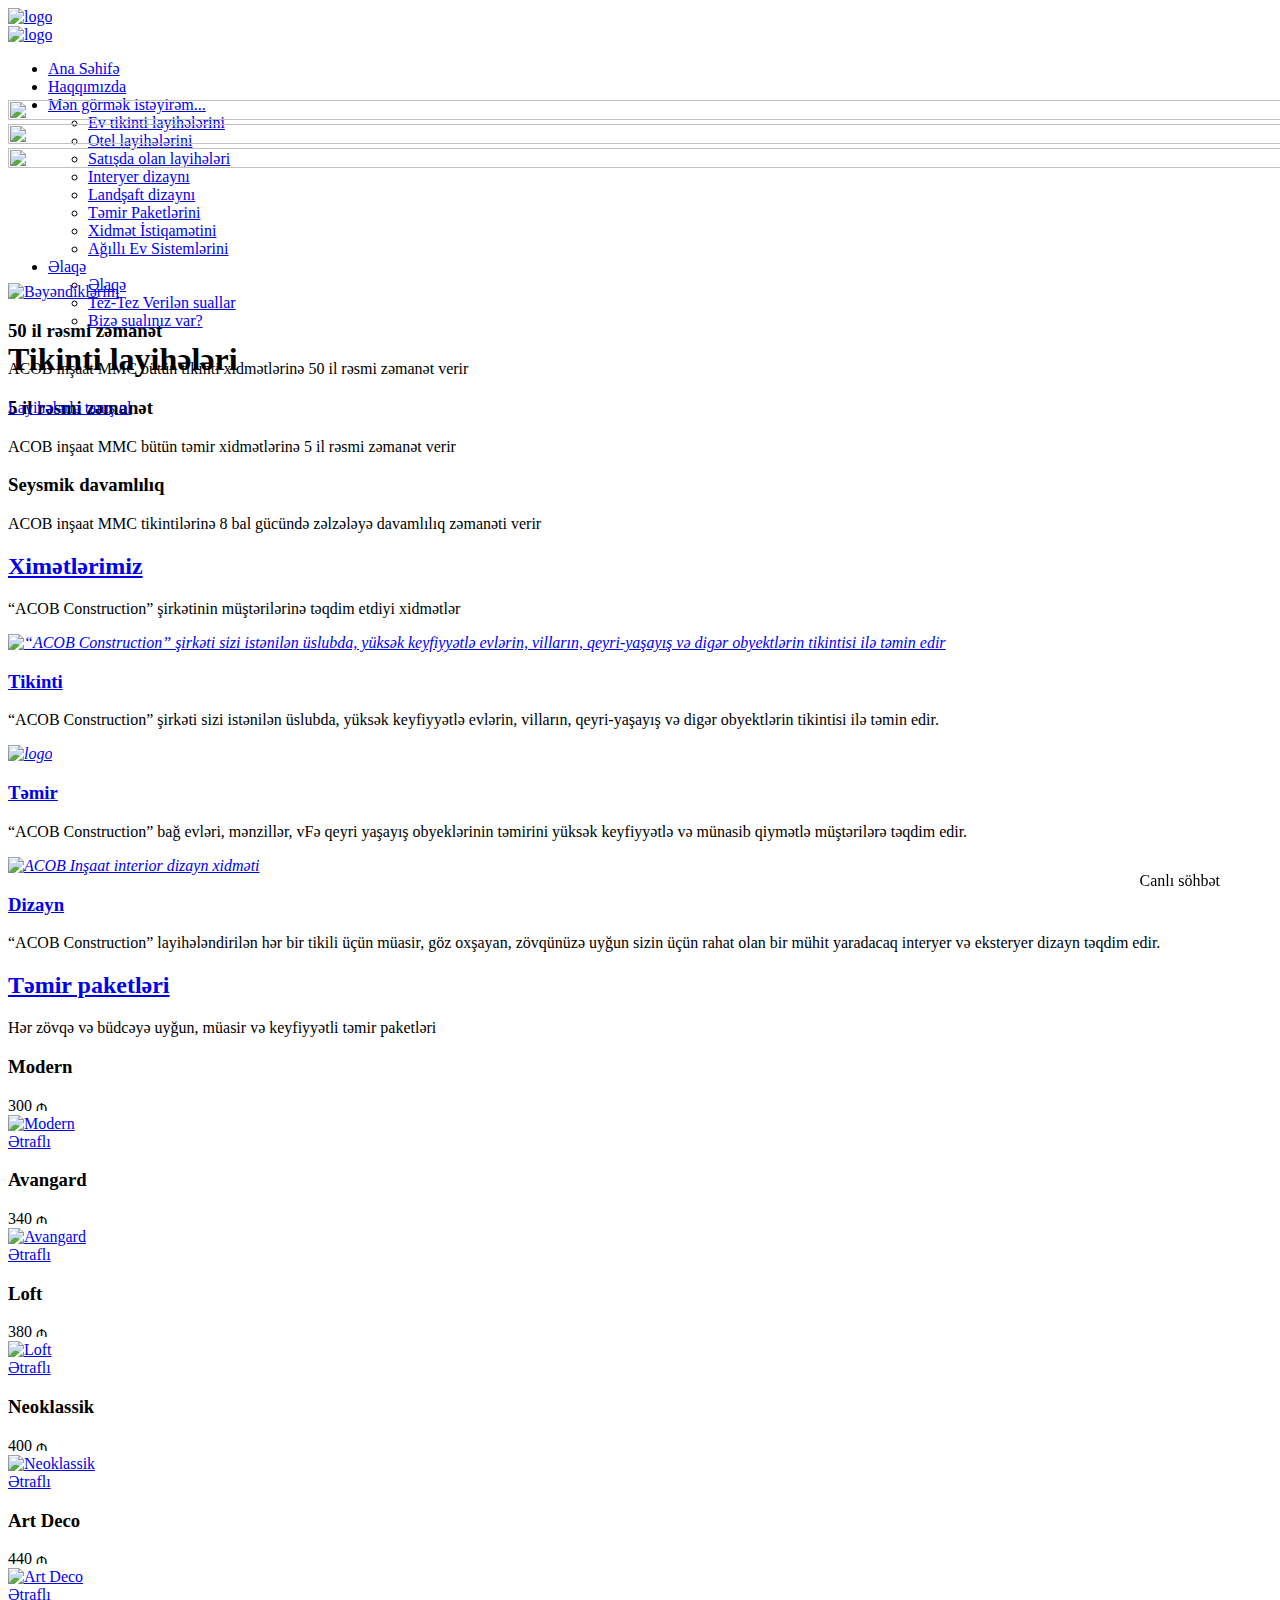
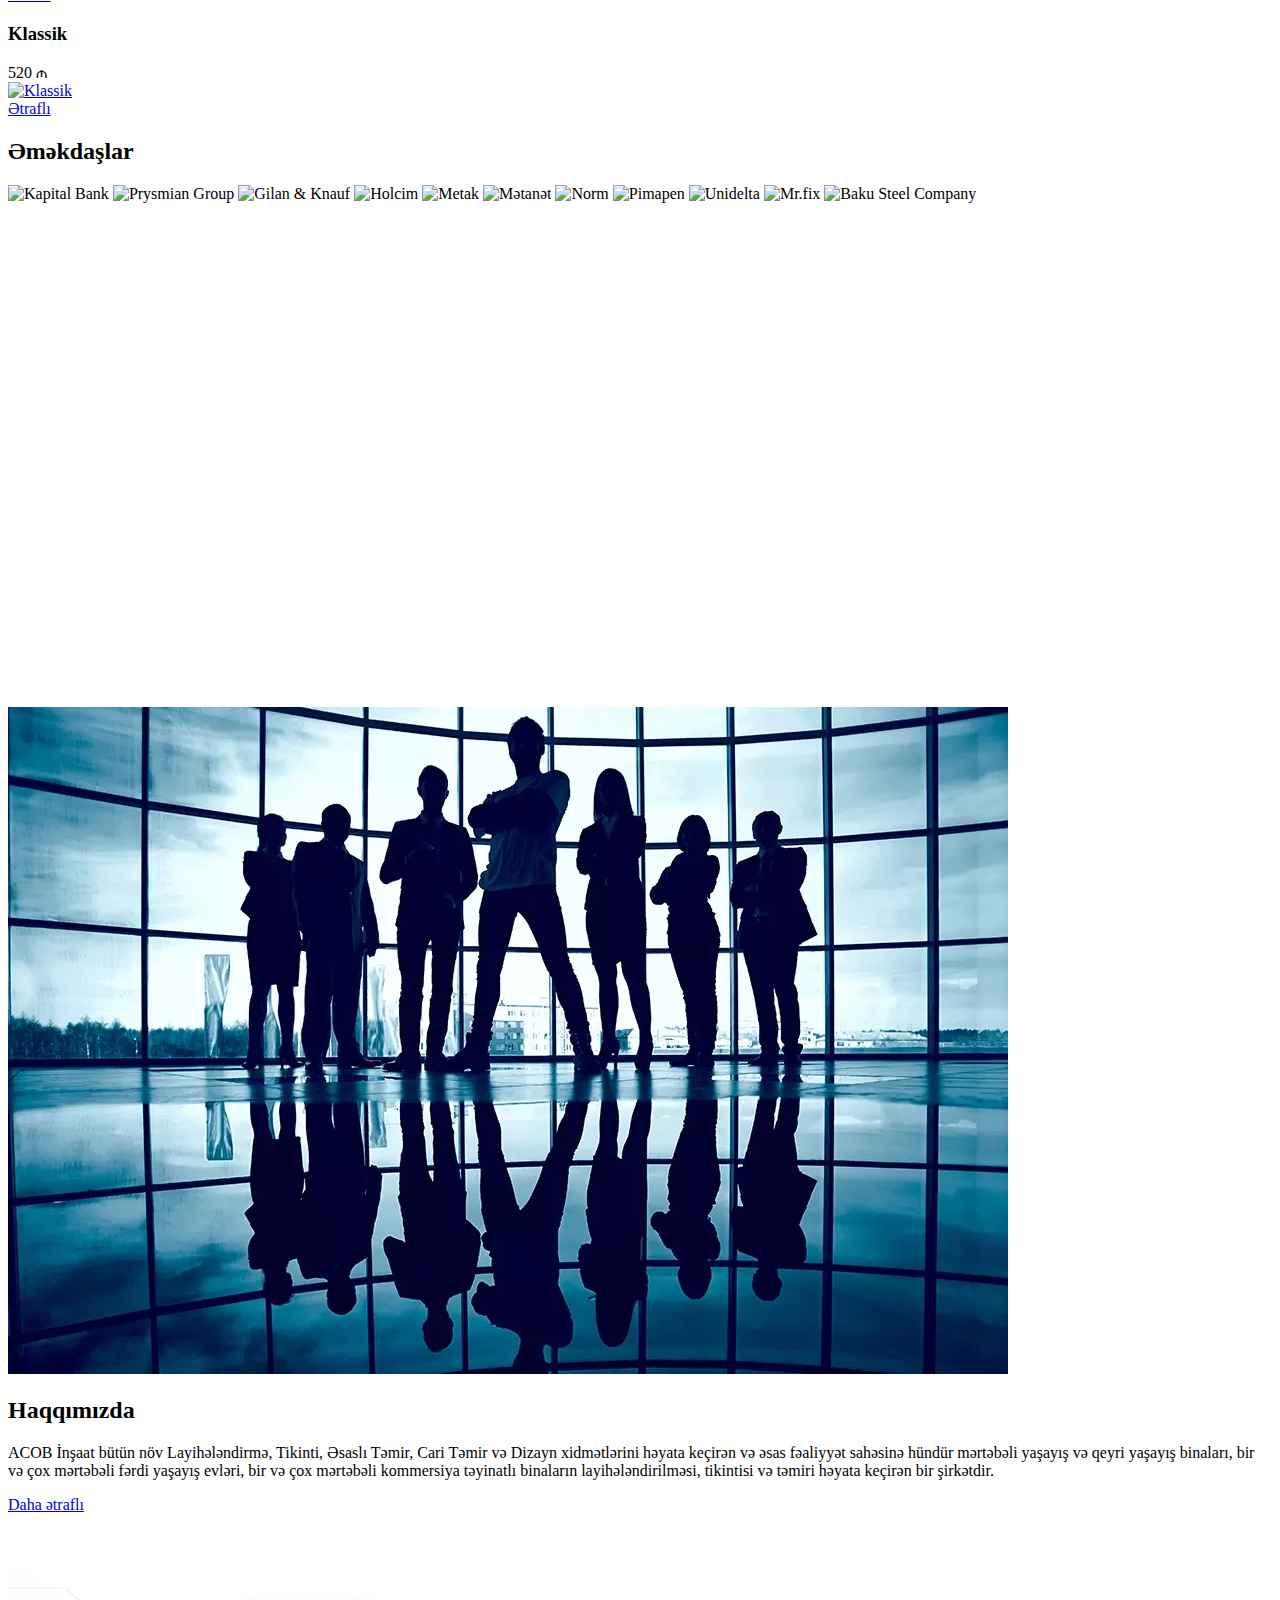
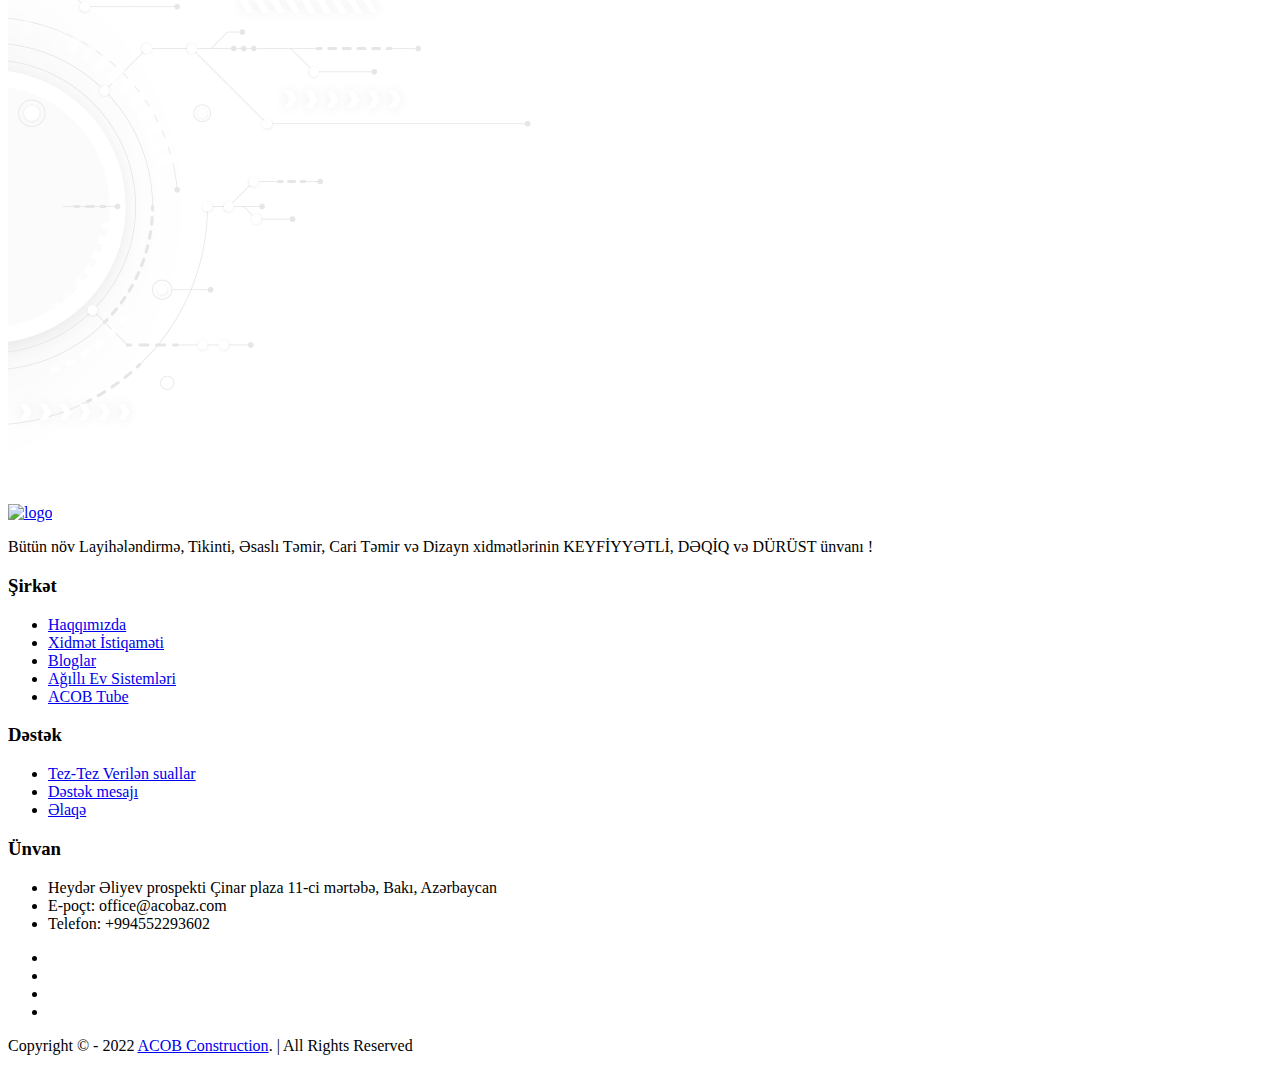
==== index.html @ acb499c0 "asdsad" ====
<!doctype html>
<html lang="az">

<head>
    <title> ACOB İnşaat - Tikinti | Təmir | Dizayn | Layihə
    </title>
    <meta charset="utf-8">
    <meta name="viewport" content="width=device-width, initial-scale=1, shrink-to-fit=no">
    <meta name="csrf-token" content="p6nOinC96ChQjE5FqCLHD5zyK5Ow7PmlXgkEw6TY" />
    <meta name="author" content="ACOB Construction">
    <meta name="robots" content="index">
    <meta name="robots" content="follow">
    <meta http-equiv="content-language" content="az">
    <meta name="Copyright" content="Copyright © date('Y') ACOB Construction | All rights reserved.">
    <meta name="publisher" content="Version 2.1">
    <meta name="revisit-after" content="1 days">
    <meta name="twitter:card" content="summary_large_image" />
    <meta name="twitter:site" content="https://acobaz.com" />
    <meta name="twitter:creator" content="ACOB İnşaat" />
    <meta name="description" content="Bütün növ Layihələndirmə, Tikinti, Əsaslı Təmir, Cari Təmir və Dizayn xidmətlərinin KEYFİYYƏTLİ, DƏQİQ və DÜRÜST ünvanı !" />
    <meta name="Abstract" content="Bütün növ Layihələndirmə, Tikinti, Əsaslı Təmir, Cari Təmir və Dizayn xidmətlərinin KEYFİYYƏTLİ, DƏQİQ və DÜRÜST ünvanı !">
    <meta property="og:url" content="https://acobaz.com" />
    <meta property="og:title" content="ACOB İnşaat - Tikinti | Təmir | Dizayn | Layihə" />
    <meta property="og:image" content="https://master.acobaz.com/assets/img/site/index/indexCover.jpg" />
    <link rel="icon" type="image/png" href="https://master.acobaz.com/assets/img/site/favicon/favicon.webp">
    <link rel="stylesheet" href="https://acobaz.com/assets/css/bootstrap.min.css">
    <link rel="stylesheet" href="https://acobaz.com/assets/css/animate.min.css">
    <link rel="stylesheet" href="https://acobaz.com/assets/css/meanmenu.css">
    <link rel="stylesheet" href="https://acobaz.com/assets/css/boxicons.min.css">
    <link rel="stylesheet" href="https://acobaz.com/assets/css/magnific-popup.min.css">
    <link rel="stylesheet" href="https://acobaz.com/assets/css/owl.carousel.min.css">
    <link rel="stylesheet" href="https://acobaz.com/assets/css/flaticon.css">
    <link rel="stylesheet" href="https://acobaz.com/assets/css/odometer.min.css">
    <link rel="stylesheet" href="https://acobaz.com/assets/css/slick.min.css">
    <link rel="stylesheet" href="https://acobaz.com/assets/css/style.css">
    <link rel="stylesheet" href="https://acobaz.com/assets/css/responsive.css">
    <link rel="stylesheet" href="https://acobaz.com/assets/css/custom.css">
    <link rel="stylesheet" href="https://acobaz.com/assets/css/custom/fontawesome/css/all.css">
    <!-- <link rel="stylesheet" type="text/css" href="slick/slick.css"/>
    <link rel="stylesheet" type="text/css" href="slick/slick-theme.css"/> -->
    <script src="https://acobaz.com/assets/js/jquery.min.js"></script>
    <!-- Yandex.Metrika counter -->
    <script type="text/javascript">
        (function(m, e, t, r, i, k, a) {
            m[i] = m[i] || function() {
                (m[i].a = m[i].a || []).push(arguments)
            };
            m[i].l = 1 * new Date();
            k = e.createElement(t), a = e.getElementsByTagName(t)[0], k.async = 1, k.src = r, a.parentNode.insertBefore(
                k, a)
        })
        (window, document, "script", "https://mc.yandex.ru/metrika/tag.js", "ym");

        ym(82813732, "init", {
            clickmap: true,
            trackLinks: true,
            accurateTrackBounce: true,
            webvisor: true
        });
    </script>
    <noscript>
        <div><img src="https://mc.yandex.ru/watch/82813732" style="position:absolute; left:-9999px;" alt="" /></div>
    </noscript>
    <!-- /Yandex.Metrika counter -->
    <!-- Livewire Scripts -->

    <script src="/livewire/livewire.js?id=c69d0f2801c01fcf8166" data-turbo-eval="false" data-turbolinks-eval="false"></script>
    <script data-turbo-eval="false" data-turbolinks-eval="false">
        if (window.livewire) {
            console.warn('Livewire: It looks like Livewire\'s @livewireScripts JavaScript assets have already been loaded. Make sure you aren\'t loading them twice.')
        }

        window.livewire = new Livewire();
        window.livewire.devTools(true);
        window.Livewire = window.livewire;
        window.livewire_app_url = '';
        window.livewire_token = 'p6nOinC96ChQjE5FqCLHD5zyK5Ow7PmlXgkEw6TY';

        /* Make sure Livewire loads first. */
        if (window.Alpine) {
            /* Defer showing the warning so it doesn't get buried under downstream errors. */
            document.addEventListener("DOMContentLoaded", function() {
                setTimeout(function() {
                    console.warn("Livewire: It looks like AlpineJS has already been loaded. Make sure Livewire\'s scripts are loaded before Alpine.\\n\\n Reference docs for more info: http://laravel-livewire.com/docs/alpine-js")
                })
            });
        }

        /* Make Alpine wait until Livewire is finished rendering to do its thing. */
        window.deferLoadingAlpine = function(callback) {
            window.addEventListener('livewire:load', function() {
                callback();
            });
        };

        let started = false;

        window.addEventListener('alpine:initializing', function() {
            if (!started) {
                window.livewire.start();

                started = true;
            }
        });

        document.addEventListener("DOMContentLoaded", function() {
            if (!started) {
                window.livewire.start();

                started = true;
            }
        });
    </script>
    <script src="https://acobaz.com/js/livewire-turbolinks.js" data-turbolinks-eval="false"></script>
    <script src="https://acobaz.com/js/app.js"></script>
</head>

<body>
    <header id="header" class="headroom">
        <div class="startp-responsive-nav">
            <div class="container-fluid">
                <div class="startp-responsive-menu">
                    <div class="logo">
                        <a class="navbar-brand" href="/">
                        <img width="150" src="https://master.acobaz.com/assets/img/site/logo/logo.webp" alt="logo">
                    </a>
                    </div>
                </div>
            </div>
        </div>
        <div class="startp-nav">
            <div class="container-fluid">
                <nav class="navbar navbar-expand-md navbar-light">
                    <a class="navbar-brand" href="/">
                    <img width="150" src="https://master.acobaz.com/assets/img/site/logo/logo.webp" alt="logo">
                </a>
                    <div class="collapse navbar-collapse mean-menu" id="navbarSupportedContent">
                        <ul id="nav-menu-left" class="navbar-nav nav m-auto">
                            <li class="nav-item"><a title="ACOB inşaat haqqında məlumatlar" href="/" class="nav-link"><i class="fa-solid fa-badge-check"></i> Ana Səhifə</a></li>

                            <li class="nav-item"><a title="ACOB inşaat haqqında məlumatlar" href="https://acobaz.com/haqqinda" class="nav-link"><i class="fa-solid fa-badge-check"></i> Haqqımızda</a></li>
                            <li class="nav-item"><a href="javascript:;" class="nav-link"><i class="fas fa-eye"></i>  Mən görmək istəyirəm...<i data-feather="chevron-down"></i></a>
                                <ul class="dropdown_menu dd">
                                    <li class="nav-item">
                                        <a title="Ev tikinti layihələri" href="https://acobaz.com/layiheler/ev-tikinti-layiheleri" class="nav-link">Ev tikinti layihələrini </a>
                                    </li>
                                    <li class="nav-item">
                                        <a title="Otel layihələri" href="https://acobaz.com/layiheler/otel-layiheleri" class="nav-link">Otel layihələrini </a>
                                    </li>
                                    <li class="nav-item">
                                        <a title="Satışda olan layihələr" href="https://acobaz.com/layiheler/satisda-olan-layiheler" class="nav-link">Satışda olan layihələri </a>
                                    </li>
                                    <li class="nav-item">
                                        <a title="Interyer dizayn" href="https://acobaz.com/layiheler/interyer-dizayn" class="nav-link">Interyer dizaynı </a>
                                    </li>
                                    <li class="nav-item">
                                        <a title="Landşaft dizayn" href="https://acobaz.com/layiheler/landsaft-dizayn" class="nav-link">Landşaft dizaynı </a>
                                    </li>

                                    <li class="nav-item"><a title="ACOB inşaat təmir paketləri" href="https://acobaz.com/temir-paketleri" class="nav-link">Təmir Paketlərini</a></li>
                                    <li class="nav-item"><a title="ACOB inşaat Xidmət İstiqaməti" href="https://acobaz.com/xidmetler" class="nav-link">Xidmət İstiqamətini</a></li>
                                    <li class="nav-item"><a title="ACOB inşaat ağıllı ev sistemləri" href="https://acobaz.com/smarts-home" class="nav-link">Ağıllı Ev Sistemlərini</a></li>
                                </ul>
                            </li>

                            <li class="nav-item"><a href="javascript:;" class="nav-link"><i class="fa-solid fa-phone-rotary"></i>  Əlaqə<i data-feather="chevron-down"></i></a>
                                <ul class="dropdown_menu dd">
                                    <li class="nav-item"><a title="ACOB inşaat əlaqə qurmaq" href="https://acobaz.com/elaqe" class="nav-link"><i class="fa-solid fa-phone-rotary"></i> Əlaqə</a></li>
                                    <li class="nav-item"><a title="Tez-Tez Verilən suallar" href="https://acobaz.com/faq" class="nav-link"><i class="fa-solid fa-circle-question"></i> Tez-Tez Verilən suallar</a></li>
                                    <li class="nav-item"><a title="Bizə sualınız var?" href="https://acobaz.com/destek-mesaji" class="nav-link"><i class="fa-solid fa-pen"></i> Bizə sualınız var?</a></li>
                                </ul>
                            </li>





                        </ul>
                    </div>
                    
                </nav>
            </div>
        </div>
        <div class="others-option-for-responsive">
            <div class="container">
                <div style="margin-top: -5%" class="dot-menu d-flex">
                    <div class="inner">
                        <a title="Bəyəndiklərim" class="ha-toggle" href="https://acobaz.com/beyendiklerim"><span
                            class=" lnr lnr-heart"></span><img style="height: 30px;" src="https://acobaz.com/assets/img/heart.gif" alt="Bəyəndiklərim"  ></a>
                    </div>
                    <!--<div style="margin:0 10px" class="inner">-->
                    <!--    <a title="Səbətim" class="ha-toggle" href="https://acobaz.com/sebetim"><i  style="font-size: 25px" class="fas fa-shopping-basket"></i></a>-->
                    <!--</div>-->
                    <!--<div class="inner">-->
                    <!--    <i data-feather="user"></i>-->
                    <!--</div>-->
                </div>
                <!--<div class="container">-->
                <!--    <div class="option-inner">-->
                <!--        <div class="d-flex others-option ">-->
                <!--            -->
                <!--                <a href="https://acobaz.com/giris" class=" btn btn-primary m-auto">Daxil ol</a>-->
                <!--            -->
                <!--        </div>-->
                <!--    </div>-->
                <!--</div>-->
            </div>
        </div>
    </header>

        <div class="bigdata-analytics-banner">
        <div class="slick-slider" style="top: 100px; position: absolute; width: 100%; max-height: 700px; object-fit: contain; overflow: hidden;">
            <div class="image-container" style="width: 100%; height: 100%; display: flex !important; justify-content: center !important;  align-items: center !important;">
                <img src="https://www.teahub.io/photos/full/289-2897503_4k-pictures-of-stars.jpg" alt="" width="100%" height="100%">
            </div>
            <div class="image-container">
                <img src="https://encrypted-tbn0.gstatic.com/images?q=tbn:ANd9GcSB-_k4hw_q3fp5GmxZGkx6X_gKjdw-HRUHOo3iEkZdOxDhgefk0MdPWKSnyp-BbSTn6EQ&usqp=CAU" alt="" width="100%" height="100%">
            </div>
            <div class="image-container">
                <img src="https://images.hdqwalls.com/wallpapers/san-francisco-minimalist-city-jx.jpg" alt="" width="100%" height="100%">
            </div>
        </div>




        <div class="container" >
            <div class="bigdata-analytics-content" style="position: absolute; z-index: 99999;">
                <h1 >Tikinti layihələri</h1>
                <!--<p>Ən çox sevilən layihələr</p>-->
                <a tiitle="Layihələrlə tanış ol" href="https://acobaz.com/layiheler/layiheler" class="btn btn-primary">Layihələrlə tanış ol</a>
            </div>
        </div>
        <div class="banner-boxes-area">
            <div class="container">
                <div class="row">
                    <div class="col-lg-4 col-md-6 col-sm-6">
                        <div class="single-banner-boxes">
                            <div class="icon">
                                <i data-feather="thumbs-up"></i>
                            </div>
                            <h3>50 il rəsmi zəmanət</h3>
                            <p>ACOB inşaat MMC bütün tikinti xidmətlərinə 50 il rəsmi zəmanət verir</p>
                        </div>
                    </div>
                    <div class="col-lg-4 col-md-6 col-sm-6">
                        <div class="single-banner-boxes">
                            <div class="icon">
                                <i data-feather="check"></i>
                            </div>
                            <h3>5 il rəsmi zəmanət</h3>
                            <p>ACOB inşaat MMC bütün təmir xidmətlərinə 5 il rəsmi zəmanət verir</p>
                        </div>
                    </div>
                    <div class="col-lg-4 col-md-6 col-sm-6 offset-lg-0 offset-md-3 offset-sm-3">
                        <div class="single-banner-boxes">
                            <div class="icon">
                                <i data-feather="shield"></i>
                            </div>
                            <h3>Seysmik davamlılıq</h3>
                            <p>ACOB inşaat MMC tikintilərinə 8 bal gücündə zəlzələyə davamlılıq zəmanəti verir</p>
                        </div>
                    </div>
                </div>
            </div>
        </div>
    </div>
    <div class="what-we-do-area ptb-80">
        <div class="container">
            <div class="section-title">
                <h2><a title="Ximətlərimiz" href="https://acobaz.com/xidmetler">Ximətlərimiz</a></h2>
                <div class="bar"></div>
                <p>“ACOB Construction” şirkətinin müştərilərinə təqdim etdiyi xidmətlər</p>
            </div>
            <div class="row">
                <div class="col-lg-4 col-md-6 col-sm-6">
                    <div class="single-what-we-do-box">
                        <div class="icon"><a title="Ximətlərimiz" href="https://acobaz.com/xidmet/tikinti"><i><img  src="https://acobaz.com/assets/img/service/home.svg" alt="“ACOB Construction” şirkəti sizi istənilən üslubda, yüksək keyfiyyətlə evlərin, vilların, qeyri-yaşayış və digər obyektlərin tikintisi ilə təmin edir"></i></a></div>
                        <h3><a title="Tikinti" href="https://acobaz.com/xidmet/tikinti">Tikinti</a></h3>
                        <p>“ACOB Construction” şirkəti sizi istənilən üslubda, yüksək keyfiyyətlə evlərin, vilların, qeyri-yaşayış və digər obyektlərin tikintisi ilə təmin edir.</p>
                    </div>
                </div>
                <div class="col-lg-4 col-md-6 col-sm-6">
                    <div class="single-what-we-do-box">
                        <div class="icon"><a title="ACOB Construction” bağ evləri, mənzillər, vFə qeyri yaşayış obyeklərinin  təmirini yüksək keyfiyyətlə və münasib qiymətlə müştərilərə təqdim edir." href="https://acobaz.com/xidmet/temir"><i><img  src="https://acobaz.com/assets/img/service/repeat.svg" alt="logo"></i></a></div>
                        <h3><a title="ACOB Construction” bağ evləri, mənzillər, vFə qeyri yaşayış obyeklərinin  təmirini yüksək keyfiyyətlə və münasib qiymətlə müştərilərə təqdim edir." href="https://acobaz.com/xidmet/temir">Təmir</a></h3>
                        <p>“ACOB Construction” bağ evləri, mənzillər, vFə qeyri yaşayış obyeklərinin təmirini yüksək keyfiyyətlə və münasib qiymətlə müştərilərə təqdim edir.</p>
                    </div>
                </div>
                <div class="col-lg-4 col-md-6 col-sm-6">
                    <div class="single-what-we-do-box">
                        <div class="icon"><a title="ACOB Inşaat dizayn xidməti" href="https://acobaz.com/xidmet/interyer-dizayn"><i><img  src="https://acobaz.com/assets/img/service/slack.svg" alt="ACOB Inşaat interior dizayn xidməti"></i></a></div>
                        <h3><a title="ACOB Inşaat dizayn xidməti" href="https://acobaz.com/xidmet/interyer-dizayn">Dizayn</a></h3>
                        <p>“ACOB Construction” layihələndirilən hər bir tikili üçün müasir, göz oxşayan, zövqünüzə uyğun sizin üçün rahat olan bir mühit yaradacaq interyer və eksteryer dizayn təqdim edir.</p>
                    </div>
                </div>
            </div>
        </div>
    </div>
    <div class="team-area ptb-80 bg-f9f6f6">
        <div class="container">
            <div class="section-title">
                <h2><a title="Ximətlərimiz" href="https://acobaz.com/temir-paketleri">Təmir paketləri</a></h2>
                <div class="bar"></div>
                <p>Hər zövqə və büdcəyə uyğun, müasir və keyfiyyətli təmir paketləri</p>
            </div>
        </div>
        <div class="container-fluid p-0">
            <div class="team-slides owl-carousel owl-theme">
                <div class="single-team">
                    <div class="pricing-table active-plan">
                        <div class="pricing-header">
                            <h3>Modern</h3>
                        </div>
                        <div class="price">
                            <span>300 ₼</span>
                        </div>
                        <div class="pricing-features">
                            <div class="post-image">
                                <a href="https://acobaz.com/temir-paketleri/modern">
                                    <img class="lazy" src="https://acobaz.com/assets/plugins/lazy/loader.gif" data-original="https://master.acobaz.com/media/packages/6/Modern-zAXTVa.jpg" alt="Modern">
                                </a>
                            </div>
                        </div>
                        <div class="pricing-footer mt-3">
                            <a title="Təmir paketləri haqqında ətraflı məlumat" href="https://acobaz.com/temir-paketleri/modern" class="btn btn-primary">Ətraflı</a>
                        </div>
                    </div>
                </div>
                <div class="single-team">
                    <div class="pricing-table active-plan">
                        <div class="pricing-header">
                            <h3>Avangard</h3>
                        </div>
                        <div class="price">
                            <span>340 ₼</span>
                        </div>
                        <div class="pricing-features">
                            <div class="post-image">
                                <a href="https://acobaz.com/temir-paketleri/avangard">
                                    <img class="lazy" src="https://acobaz.com/assets/plugins/lazy/loader.gif" data-original="https://master.acobaz.com/media/packages/7/Avangard-yo9cHp.jpg" alt="Avangard">
                                </a>
                            </div>
                        </div>
                        <div class="pricing-footer mt-3">
                            <a title="Təmir paketləri haqqında ətraflı məlumat" href="https://acobaz.com/temir-paketleri/avangard" class="btn btn-primary">Ətraflı</a>
                        </div>
                    </div>
                </div>
                <div class="single-team">
                    <div class="pricing-table active-plan">
                        <div class="pricing-header">
                            <h3>Loft</h3>
                        </div>
                        <div class="price">
                            <span>380 ₼</span>
                        </div>
                        <div class="pricing-features">
                            <div class="post-image">
                                <a href="https://acobaz.com/temir-paketleri/loft">
                                    <img class="lazy" src="https://acobaz.com/assets/plugins/lazy/loader.gif" data-original="https://master.acobaz.com/media/packages/8/Loft-Zy2Jz7.jpg" alt="Loft">
                                </a>
                            </div>
                        </div>
                        <div class="pricing-footer mt-3">
                            <a title="Təmir paketləri haqqında ətraflı məlumat" href="https://acobaz.com/temir-paketleri/loft" class="btn btn-primary">Ətraflı</a>
                        </div>
                    </div>
                </div>
                <div class="single-team">
                    <div class="pricing-table active-plan">
                        <div class="pricing-header">
                            <h3>Neoklassik</h3>
                        </div>
                        <div class="price">
                            <span>400 ₼</span>
                        </div>
                        <div class="pricing-features">
                            <div class="post-image">
                                <a href="https://acobaz.com/temir-paketleri/neoklassik">
                                    <img class="lazy" src="https://acobaz.com/assets/plugins/lazy/loader.gif" data-original="https://master.acobaz.com/media/packages/9/Neoklassika-oasiqp.jpg" alt="Neoklassik">
                                </a>
                            </div>
                        </div>
                        <div class="pricing-footer mt-3">
                            <a title="Təmir paketləri haqqında ətraflı məlumat" href="https://acobaz.com/temir-paketleri/neoklassik" class="btn btn-primary">Ətraflı</a>
                        </div>
                    </div>
                </div>
                <div class="single-team">
                    <div class="pricing-table active-plan">
                        <div class="pricing-header">
                            <h3>Art Deco</h3>
                        </div>
                        <div class="price">
                            <span>440 ₼</span>
                        </div>
                        <div class="pricing-features">
                            <div class="post-image">
                                <a href="https://acobaz.com/temir-paketleri/art-deco">
                                    <img class="lazy" src="https://acobaz.com/assets/plugins/lazy/loader.gif" data-original="https://master.acobaz.com/media/packages/10/Art Deco-ntHYoW.jpg" alt="Art Deco">
                                </a>
                            </div>
                        </div>
                        <div class="pricing-footer mt-3">
                            <a title="Təmir paketləri haqqında ətraflı məlumat" href="https://acobaz.com/temir-paketleri/art-deco" class="btn btn-primary">Ətraflı</a>
                        </div>
                    </div>
                </div>
                <div class="single-team">
                    <div class="pricing-table active-plan">
                        <div class="pricing-header">
                            <h3>Klassik</h3>
                        </div>
                        <div class="price">
                            <span>520 ₼</span>
                        </div>
                        <div class="pricing-features">
                            <div class="post-image">
                                <a href="https://acobaz.com/temir-paketleri/klassik">
                                    <img class="lazy" src="https://acobaz.com/assets/plugins/lazy/loader.gif" data-original="https://master.acobaz.com/media/packages/11/Classic-wvSLZt.jpg" alt="Klassik">
                                </a>
                            </div>
                        </div>
                        <div class="pricing-footer mt-3">
                            <a title="Təmir paketləri haqqında ətraflı məlumat" href="https://acobaz.com/temir-paketleri/klassik" class="btn btn-primary">Ətraflı</a>
                        </div>
                    </div>
                </div>
            </div>
        </div>
    </div>
    <div class="blog-area ptb-80">
        <div class="container">
            <div class="section-title">
                <h2>Əməkdaşlar</h2>
                <div class="bar"></div>
            </div>
            <div class="row">
                <div class="ml-partner-area pt-0 ptb-80">
                    <div class="container-fluid">
                        <div class="partner-slides owl-carousel owl-theme">
                            <img src="https://master.acobaz.com/assets/img/brands/Kapital Bank.webp" alt="Kapital Bank">
                            <img src="https://master.acobaz.com/assets/img/brands/Prysmian Group.webp" alt="Prysmian Group">
                            <img src="https://master.acobaz.com/assets/img/brands/gilan.webp" alt="Gilan &amp; Knauf">
                            <img src="https://master.acobaz.com/assets/img/brands/holcim.webp" alt="Holcim">
                            <img src="https://master.acobaz.com/assets/img/brands/metak.webp" alt="Metak">
                            <img src="https://master.acobaz.com/assets/img/brands/metanet.webp" alt="Mətanət">
                            <img src="https://master.acobaz.com/assets/img/brands/norm.webp" alt="Norm">
                            <img src="https://master.acobaz.com/assets/img/brands/pimapen.webp" alt="Pimapen">
                            <img src="https://master.acobaz.com/assets/img/brands/unidelta.webp" alt="Unidelta">
                            <img src="https://master.acobaz.com/assets/img/brands/mr.fix.webp" alt="Mr.fix">
                            <img src="https://master.acobaz.com/assets/img/brands/bsc.webp" alt="Baku Steel Company">
                        </div>
                    </div>
                </div>
            </div>
        </div>
    </div>
    
    <div class="blog-area ptb-80 text-center">
        <div class="container">
            <div class="row mt-5">
                <div class="col-12">
                    <iframe style="width: 100%; height: 500px; border-radius: 25px;" src="https://www.youtube.com/embed/zQUO-OEH44Y" title="YouTube video player" frameborder="0" allow="accelerometer; autoplay; clipboard-write; encrypted-media; gyroscope; picture-in-picture"
                        allowfullscreen></iframe>
                </div>
            </div>
        </div>
    </div>
    <div class="discover-area ptb-80">
        <div class="container">
            <div class="row align-items-center">
                <div class="col-lg-6 col-md-12">
                    <div class="discover-image">
                        <img src="assets/img/bigdata-analytics/discover-img2.jpg" alt="ACOB-Haqqında">
                    </div>
                </div>
                <div class="col-lg-6 col-md-12">
                    <div class="discover-content">
                        <h2>Haqqımızda</h2>
                        <p>ACOB İnşaat bütün növ Layihələndirmə, Tikinti, Əsaslı Təmir, Cari Təmir və Dizayn xidmətlərini həyata keçirən və əsas fəaliyyət sahəsinə hündür mərtəbəli yaşayış və qeyri yaşayış binaları, bir və çox mərtəbəli fərdi yaşayış evləri,
                            bir və çox mərtəbəli kommersiya təyinatlı binaların layihələndirilməsi, tikintisi və təmiri həyata keçirən bir şirkətdir.</p>
                        <a title="ACOB İnşaat Haqqımızda" href="https://acobaz.com/haqqinda" class="btn btn-primary">Daha ətraflı</a>
                    </div>
                </div>
            </div>
        </div>
        <div class="analytics-shape1"><img src="assets/img/bigdata-analytics/analytics-shape1.png" alt="image"></div>
    </div>
    <footer class="footer-area bg-f7fafd">
        <div class="container">
            <div class="row">
                <div class="col-lg-3 col-md-6 col-sm-6">
                    <div class="single-footer-widget">
                        <div class="logo">
                            <a class="navbar-brand" href="/"><img width="150" src="https://master.acobaz.com/assets/img/site/logo/logo.webp" alt="logo"></a>
                        </div>
                        <p>Bütün növ Layihələndirmə, Tikinti, Əsaslı Təmir, Cari Təmir və Dizayn xidmətlərinin KEYFİYYƏTLİ, DƏQİQ və DÜRÜST ünvanı !</p>
                    </div>
                </div>
                <div class="col-lg-3 col-md-6 col-sm-6">
                    <div class="single-footer-widget pl-5">
                        <h3>Şirkət</h3>
                        <ul class="list">
                            <li><a href="https://acobaz.com/haqqinda">Haqqımızda</a></li>
                            <li><a href="https://acobaz.com/xidmetler">Xidmət İstiqaməti</a></li>
                            <li><a href="https://acobaz.com/bloqlar">Bloglar</a></li>
                            <li><a href="https://acobaz.com/smarts-home">Ağıllı Ev Sistemləri</a></li>
                            <li><a href="https://acobaz.com/tubes">ACOB Tube</a></li>
                        </ul>
                    </div>
                </div>
                <div class="col-lg-3 col-md-6 col-sm-6">
                    <div class="single-footer-widget">
                        <h3>Dəstək</h3>
                        <ul class="list">
                            <li><a href="https://acobaz.com/faq">Tez-Tez Verilən suallar</a></li>
                            <li><a href="https://acobaz.com/elaqe">Dəstək mesajı</a></li>
                            <li><a href="https://acobaz.com/elaqe">Əlaqə</a></li>
                        </ul>
                    </div>
                </div>
                <div class="col-lg-3 col-md-6 col-sm-6">
                    <div class="single-footer-widget">
                        <h3>Ünvan</h3>
                        <ul class="footer-contact-info">
                            <li><i data-feather="map-pin"></i> Heydər Əliyev prospekti Çinar plaza 11-ci mərtəbə, Bakı, Azərbaycan</li>
                            <li><i data-feather="mail"></i> E-poçt: <span class="__cf_email__" data-cfemail="fd9598919192bd8e899c8f898dd39e9290">office@acobaz.com</span></li>
                            <li><i data-feather="phone-call"></i> Telefon: +994552293602</li>
                        </ul>
                        <ul class="social-links">
                            <li><a href="https://www.facebook.com/acobconstruction/" target="_blank"><i data-feather="facebook"></i></a></li>

                            <li><a href="https://www.youtube.com/channel/UCRARKxyXmf7EZrln1b7ioCg" target="_blank"><i data-feather="youtube"></i></a></li>


                            <li><a href="https://www.instagram.com/acob_construction/" target="_blank"><i data-feather="instagram"></i></a></li>

                            <li><a href="https://www.pinterest.com/acobconustruction/" target="_blank"><i style="font-size: 15px" class='bx bxl-pinterest-alt'></i></a></li>
                        </ul>
                    </div>
                </div>
                <div class="col-lg-12 col-md-12">
                    <div class="copyright-area">
                        <p>Copyright © - 2022 <a href="/">ACOB Construction</a>. | All Rights Reserved
                        </p>
                    </div>
                </div>
            </div>
        </div>

















        <div style="z-index: 222255454545455454564545565645646545646546546546546546 !important;">
            <div wire:id="mSzpkPgOSfVZAWHlogHk" wire:initial-data="{&quot;fingerprint&quot;:{&quot;id&quot;:&quot;mSzpkPgOSfVZAWHlogHk&quot;,&quot;name&quot;:&quot;contact.contact-page&quot;,&quot;locale&quot;:&quot;az&quot;,&quot;path&quot;:&quot;\/&quot;,&quot;method&quot;:&quot;GET&quot;,&quot;v&quot;:&quot;acj&quot;},&quot;effects&quot;:{&quot;listeners&quot;:[]},&quot;serverMemo&quot;:{&quot;children&quot;:[],&quot;errors&quot;:[],&quot;htmlHash&quot;:&quot;1e3d301f&quot;,&quot;data&quot;:{&quot;livechat&quot;:false,&quot;operatorOnline&quot;:false,&quot;newMessage&quot;:0,&quot;bildir&quot;:2,&quot;count&quot;:0,&quot;newNotification&quot;:[]},&quot;dataMeta&quot;:{&quot;modelCollections&quot;:{&quot;newNotification&quot;:{&quot;class&quot;:null,&quot;id&quot;:[],&quot;relations&quot;:[],&quot;connection&quot;:null}}},&quot;checksum&quot;:&quot;99420fa037f69486ae591e370a82f0607b9cca66747afd9eb7d86c3b38e857dd&quot;}}"
                wire:poll.keep-alive>
                <style>
                    .fa-octagon-xmark:hover {
                        cursor: pointer;
                    }

                    iframe img {
                        width: 300px;
                    }
                </style>
                <div wire:click="liveChatStart" class="container" wire:poll>
                    <div class="btn btn-primary" style="position:fixed; bottom: 10px !important; right: 60px !important;">Canlı söhbət
                    </div>
                </div>
            </div>

            <!-- Livewire Component wire-end:mSzpkPgOSfVZAWHlogHk -->
        </div>
    </footer>
    <div class="go-top"><i data-feather="arrow-up"></i></div>
    <script src="https://acobaz.com/assets/js/bootstrap.bundle.min.js"></script>
    <script src="https://acobaz.com/assets/js/meanmenu.min.js"></script>
    <script src="https://acobaz.com/assets/js/wow.min.js"></script>
    <script src="https://acobaz.com/assets/js/magnific-popup.min.js"></script>
    <script src="https://acobaz.com/assets/js/appear.min.js"></script>
    <script src="https://acobaz.com/assets/js/odometer.min.js"></script>
    <script src="https://acobaz.com/assets/js/slick.min.js"></script>
    <script src="https://acobaz.com/assets/js/isotope.pkgd.min.js"></script>
    <script src="https://acobaz.com/assets/js/owl.carousel.min.js"></script>
    <script src="https://acobaz.com/assets/js/feather.min.js"></script>
    <script src="https://acobaz.com/assets/js/form-validator.min.js"></script>
    <script src="https://acobaz.com/assets/js/contact-form-script.js"></script>
    <script src="https://acobaz.com/assets/js/main.js"></script>
    <script src="https://acobaz.com/assets/plugins/sweetalert2/sweetalert2.min.js"></script>
    <script src="https://acobaz.com/assets/js/storage.js"></script>
    <script src="https://acobaz.com/assets/js/wishlist_project.js"></script>
    <!--<script src="https://acobaz.com/assets/js/basket.js"></script>-->
    <script src="https://kit.fontawesome.com/a2bb92e6c2.js" crossorigin="anonymous"></script>
    <script src="https://acobaz.com/assets/plugins/lazy/lazy.min.js"></script>
    <script>
        $("img.lazy").lazyload({
            effect: "fadeIn"
        });
    </script>


<!-- <script type="text/javascript" src="//code.jquery.com/jquery-1.11.0.min.js"></script> -->
<!-- <script type="text/javascript" src="//code.jquery.com/jquery-migrate-1.2.1.min.js"></script> -->
<script type="text/javascript" src="slick/slick.min.js"></script>
<script type="text/javascript" src="./assets/js/new-js.js"></script>
<script>
    $(document).ready(function(){
        $('.slick-slider').slick({
            dots: false,
            prevArrow: false,
            nextArrow: false,
            infinite: true,
            speed: 500,
            fade: true,
            autoplay: true, /* this is the new line */
            autoplaySpeed: 2000,
            cssEase: 'linear'
        });
    });    
</script>
</body>

</html>
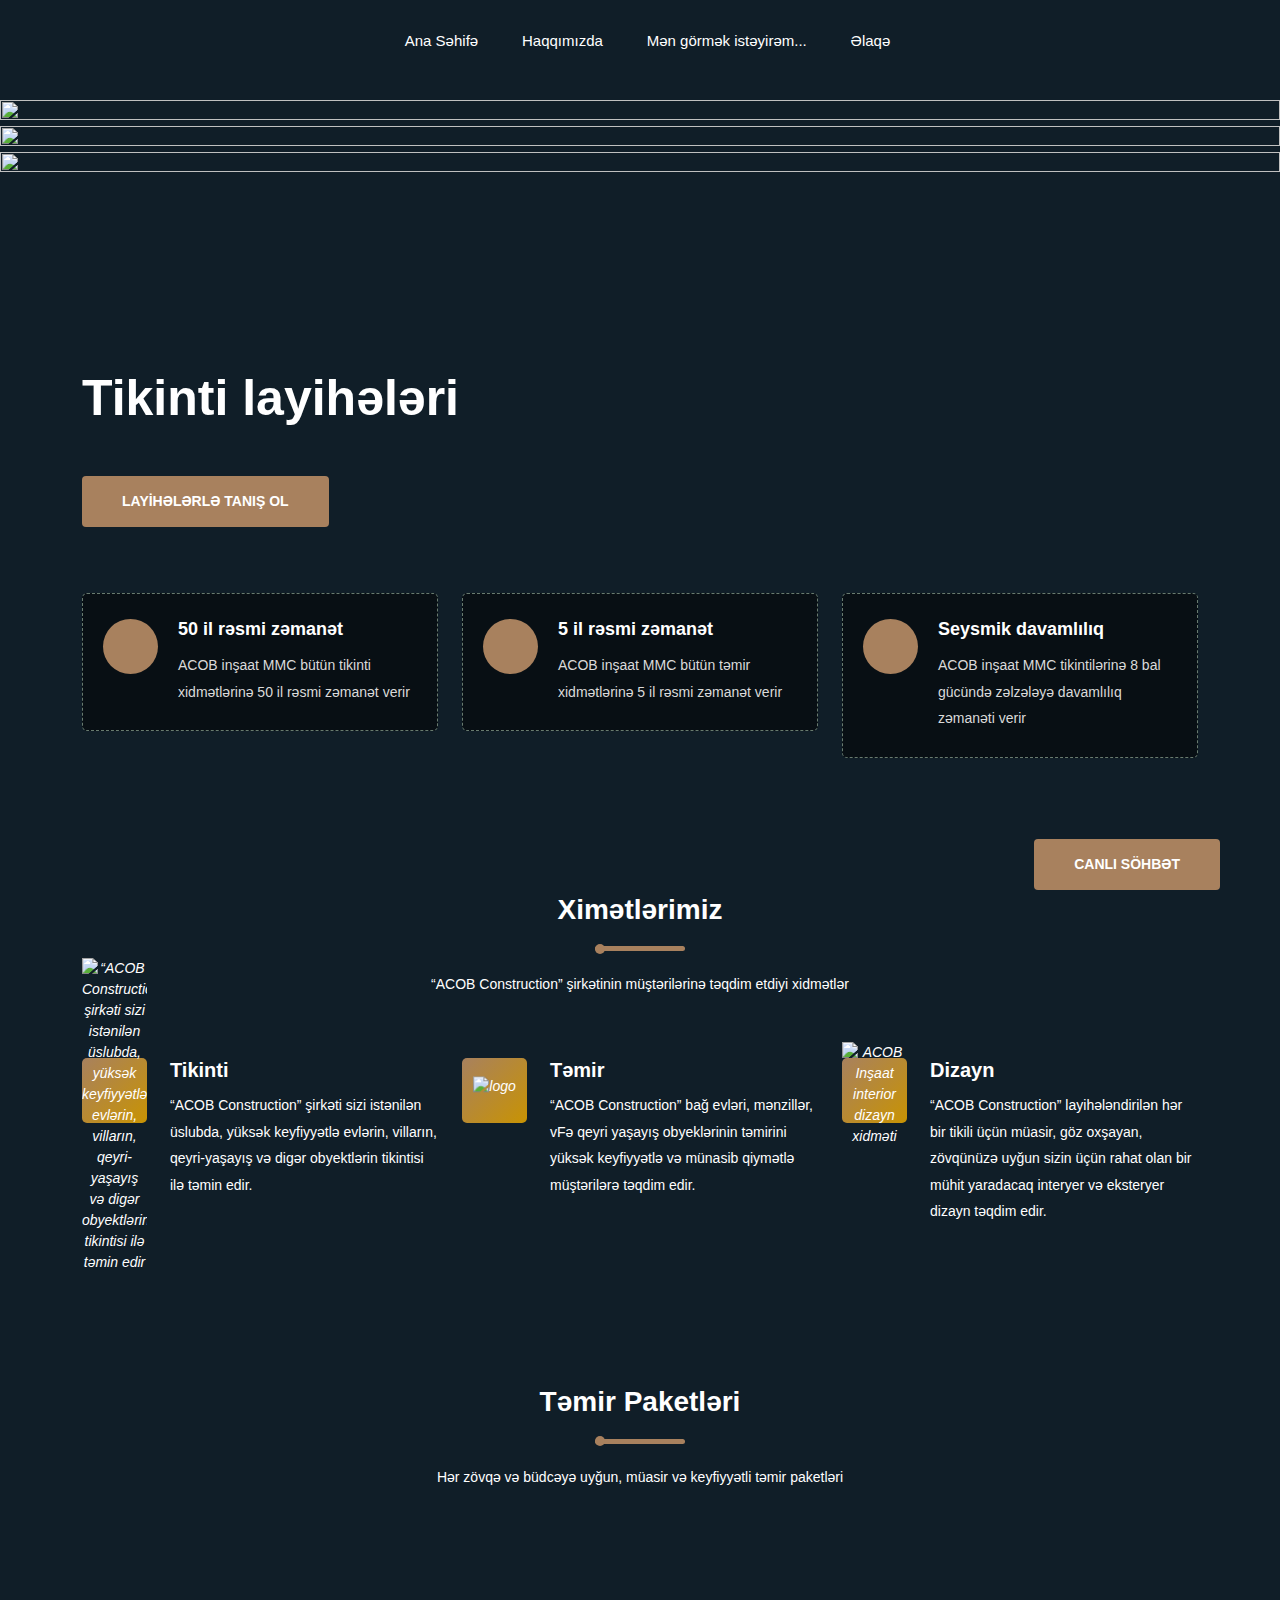
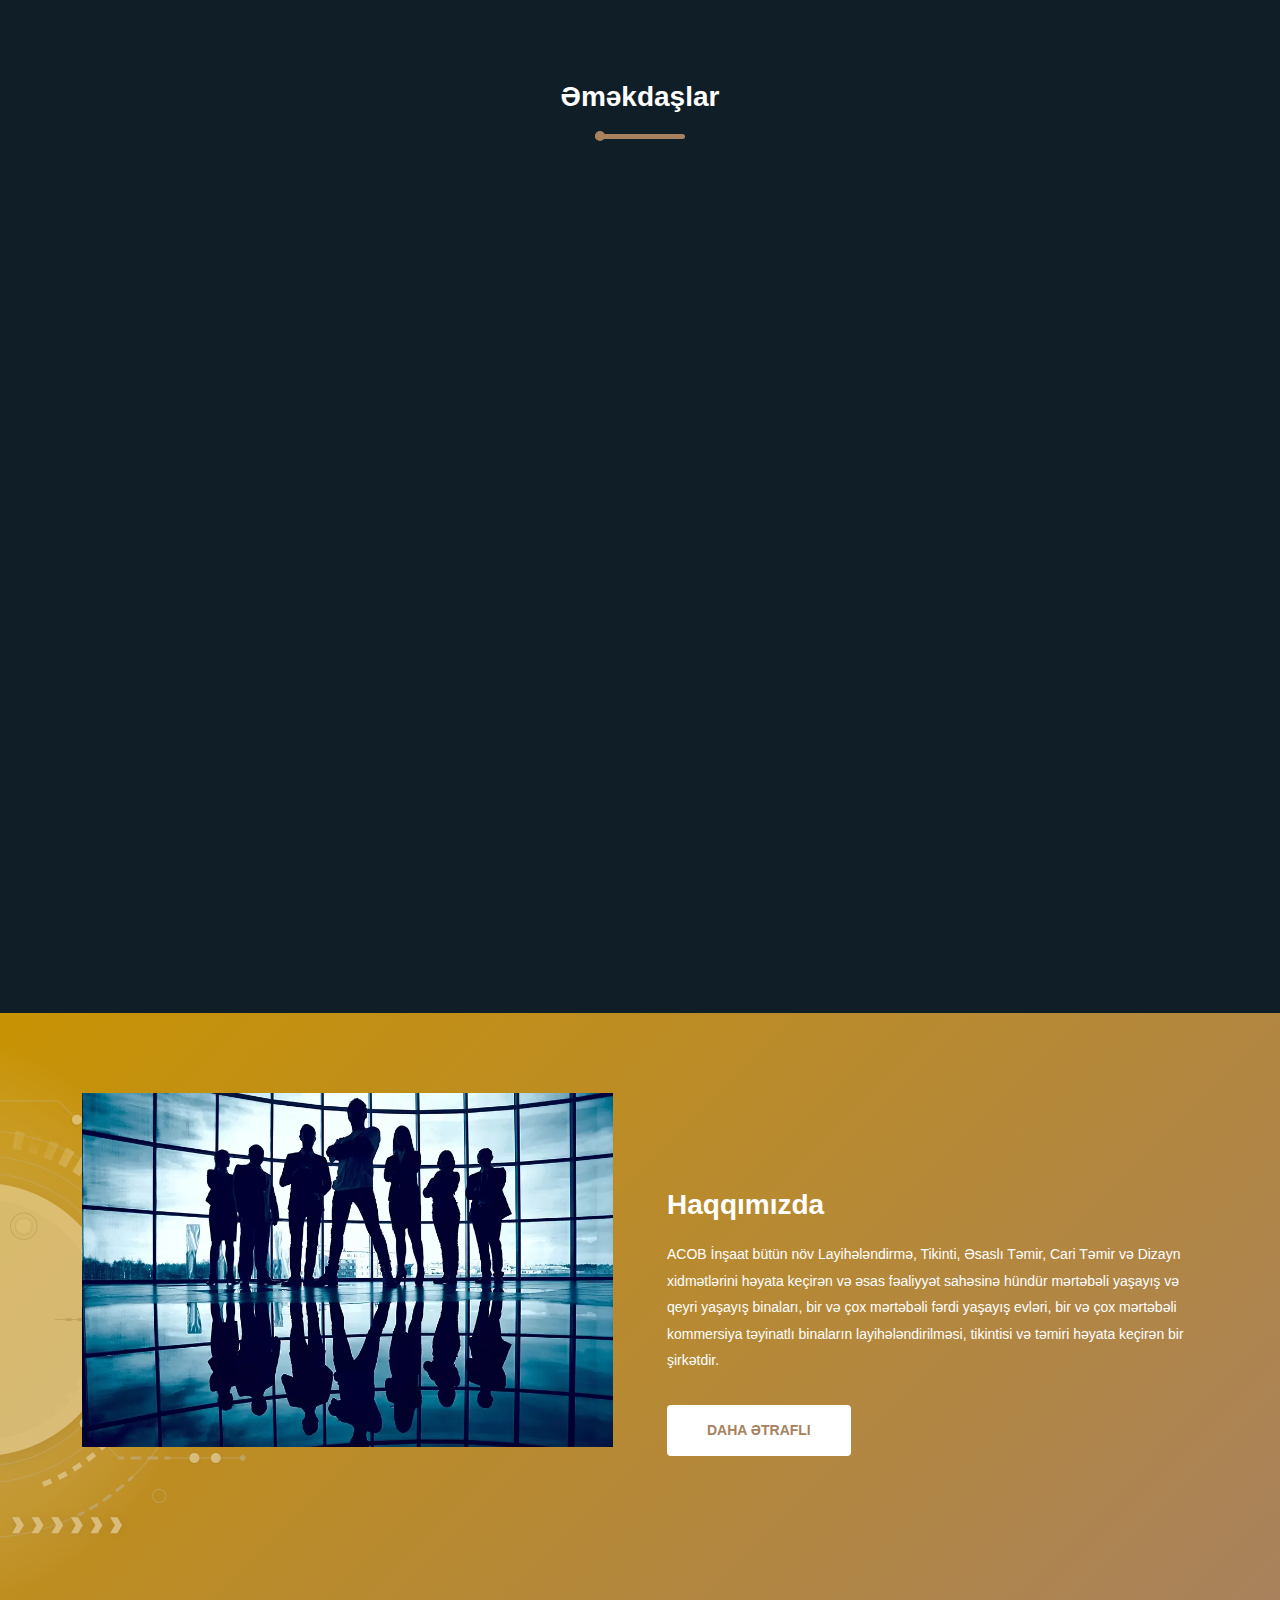
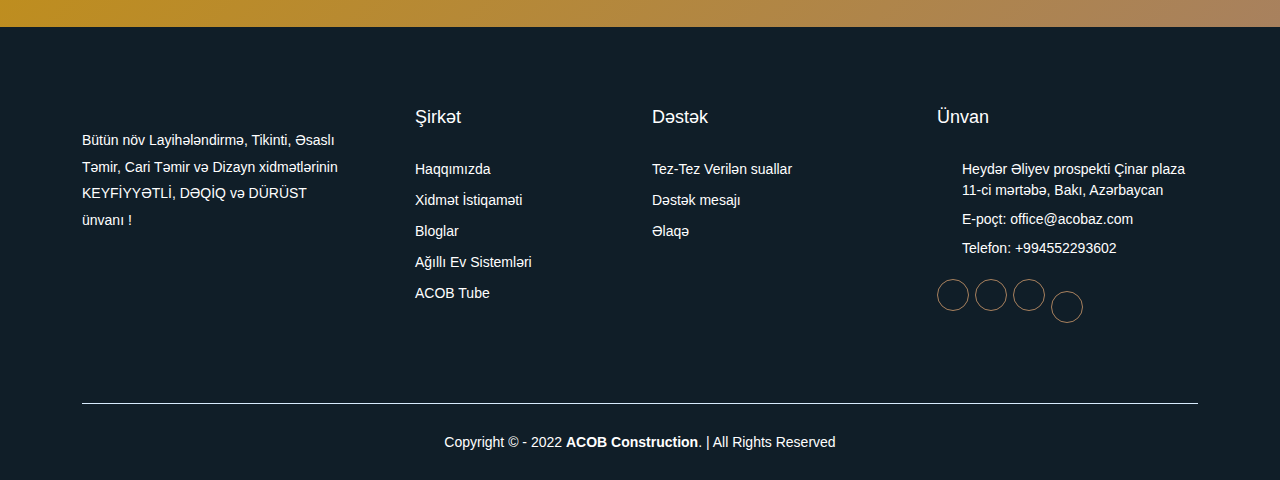
==== commit 7c2445ae: "asdasd" ====
--- a/index.html
+++ b/index.html
@@ -23,19 +23,19 @@
     <meta property="og:title" content="ACOB İnşaat - Tikinti | Təmir | Dizayn | Layihə" />
     <meta property="og:image" content="https://master.acobaz.com/assets/img/site/index/indexCover.jpg" />
     <link rel="icon" type="image/png" href="https://master.acobaz.com/assets/img/site/favicon/favicon.webp">
-    <link rel="stylesheet" href="https://acobaz.com/assets/css/bootstrap.min.css">
-    <link rel="stylesheet" href="https://acobaz.com/assets/css/animate.min.css">
-    <link rel="stylesheet" href="https://acobaz.com/assets/css/meanmenu.css">
-    <link rel="stylesheet" href="https://acobaz.com/assets/css/boxicons.min.css">
-    <link rel="stylesheet" href="https://acobaz.com/assets/css/magnific-popup.min.css">
-    <link rel="stylesheet" href="https://acobaz.com/assets/css/owl.carousel.min.css">
-    <link rel="stylesheet" href="https://acobaz.com/assets/css/flaticon.css">
-    <link rel="stylesheet" href="https://acobaz.com/assets/css/odometer.min.css">
-    <link rel="stylesheet" href="https://acobaz.com/assets/css/slick.min.css">
-    <link rel="stylesheet" href="https://acobaz.com/assets/css/style.css">
-    <link rel="stylesheet" href="https://acobaz.com/assets/css/responsive.css">
-    <link rel="stylesheet" href="https://acobaz.com/assets/css/custom.css">
-    <link rel="stylesheet" href="https://acobaz.com/assets/css/custom/fontawesome/css/all.css">
+    <link rel="stylesheet" href="./assets/css/bootstrap.min.css">
+    <link rel="stylesheet" href="./assets/css/animate.min.css">
+    <link rel="stylesheet" href="./assets/css/meanmenu.css">
+    <link rel="stylesheet" href="./assets/css/boxicons.min.css">
+    <link rel="stylesheet" href="./assets/css/magnific-popup.min.css">
+    <link rel="stylesheet" href="./assets/css/owl.carousel.min.css">
+    <link rel="stylesheet" href="./assets/css/flaticon.css">
+    <link rel="stylesheet" href="./assets/css/odometer.min.css">
+    <link rel="stylesheet" href="./assets/css/slick.min.css">
+    <link rel="stylesheet" href="./assets/css/style.css">
+    <link rel="stylesheet" href="./assets/css/responsive.css">
+    <link rel="stylesheet" href="./assets/css/custom.css">
+    <link rel="stylesheet" href="./assets/css/custom/fontawesome/css/all.css">
     <!-- <link rel="stylesheet" type="text/css" href="slick/slick.css"/>
     <link rel="stylesheet" type="text/css" href="slick/slick-theme.css"/> -->
     <script src="https://acobaz.com/assets/js/jquery.min.js"></script>
@@ -121,9 +121,9 @@
             <div class="container-fluid">
                 <div class="startp-responsive-menu">
                     <div class="logo">
-                        <a class="navbar-brand" href="/">
+                        <!-- <a class="navbar-brand" href="/">
                         <img width="150" src="https://master.acobaz.com/assets/img/site/logo/logo.webp" alt="logo">
-                    </a>
+                    </a> -->
                     </div>
                 </div>
             </div>
@@ -131,9 +131,9 @@
         <div class="startp-nav">
             <div class="container-fluid">
                 <nav class="navbar navbar-expand-md navbar-light">
-                    <a class="navbar-brand" href="/">
+                    <!-- <a class="navbar-brand" href="/">
                     <img width="150" src="https://master.acobaz.com/assets/img/site/logo/logo.webp" alt="logo">
-                </a>
+                </a> -->
                     <div class="collapse navbar-collapse mean-menu" id="navbarSupportedContent">
                         <ul id="nav-menu-left" class="navbar-nav nav m-auto">
                             <li class="nav-item"><a title="ACOB inşaat haqqında məlumatlar" href="/" class="nav-link"><i class="fa-solid fa-badge-check"></i> Ana Səhifə</a></li>
@@ -224,7 +224,7 @@
 
 
 
-        <div class="container" >
+        <div class="container">
             <div class="bigdata-analytics-content" style="position: absolute; z-index: 99999;">
                 <h1 >Tikinti layihələri</h1>
                 <!--<p>Ən çox sevilən layihələr</p>-->
@@ -494,7 +494,7 @@
                 <div class="col-lg-3 col-md-6 col-sm-6">
                     <div class="single-footer-widget">
                         <div class="logo">
-                            <a class="navbar-brand" href="/"><img width="150" src="https://master.acobaz.com/assets/img/site/logo/logo.webp" alt="logo"></a>
+                            <!-- <a class="navbar-brand" href="/"><img width="150" src="#" alt="logo"></a> -->
                         </div>
                         <p>Bütün növ Layihələndirmə, Tikinti, Əsaslı Təmir, Cari Təmir və Dizayn xidmətlərinin KEYFİYYƏTLİ, DƏQİQ və DÜRÜST ünvanı !</p>
                     </div>
--- a/assets/css/meanmenu.css
+++ b/assets/css/meanmenu.css
@@ -0,0 +1,164 @@
+a.meanmenu-reveal {
+    display: none;
+}
+
+.mean-container .mean-bar {
+    float: left;
+    width: 100%;
+    position: absolute;
+    background: 0 0;
+    padding: 0;
+    z-index: 999;
+}
+
+.mean-container a.meanmenu-reveal {
+    width: 35px;
+    height: 30px;
+    position: absolute;
+    right: 0;
+    cursor: pointer;
+    color: #000;
+    text-decoration: none;
+    font-size: 16px;
+    text-indent: -9999em;
+    line-height: 22px;
+    font-size: 1px;
+    display: block;
+    font-weight: 700;
+    padding-top: 3px;
+}
+
+.mean-container a.meanmenu-reveal span {
+    display: block;
+    background: #000;
+    height: 4px;
+    margin-top: -5px;
+    border-radius: 3px;
+    position: relative;
+    top: 8px;
+}
+
+.mean-container .mean-nav {
+    float: left;
+    width: 100%;
+    background: #fff;
+    margin-top: 45px;
+}
+
+.mean-container .mean-nav ul {
+    padding: 0;
+    margin: 0;
+    width: 100%;
+    border: none;
+    list-style-type: none;
+}
+
+.mean-container .mean-nav ul li {
+    background-color: #101e28;
+    position: relative;
+    float: left;
+    width: 100%;
+}
+
+.mean-container .mean-nav ul li a i {
+    display: none;
+}
+
+.mean-container .mean-nav ul li a {
+    display: block;
+    float: left;
+    width: 90%;
+    padding: 1em 5% 10px;
+    margin: 0;
+    text-align: left;
+    color: #FFF;
+    background-color: #101e28;
+    border-top: 1px solid #a8815e;
+    text-decoration: none;
+}
+
+.mean-container .mean-nav ul li a.active {
+    color: #000;
+}
+
+.mean-container .mean-nav ul li li {
+    width: 83%;
+    max-width: 100% !important;
+}
+
+.mean-container .mean-nav ul li li a {
+    width: 100%;
+    padding: 1em 10% 10px;
+    color: #FFF;
+    border-top: 1px solid #a8815e;
+    opacity: 1;
+    filter: alpha(opacity=75);
+    text-shadow: none !important;
+    visibility: visible;
+    text-transform: none;
+    font-size: 14px;
+}
+
+.mean-container .mean-nav ul li.mean-last a {
+    margin-bottom: 0;
+}
+
+.mean-container .mean-nav ul li li li a {
+    width: 70%;
+    padding: 1em 15% 10px;
+}
+
+.mean-container .mean-nav ul li li li li a {
+    width: 60%;
+    padding: 1em 20% 10px;
+}
+
+.mean-container .mean-nav ul li li li li li a {
+    width: 50%;
+    padding: 1em 25% 10px;
+}
+
+.mean-container .mean-nav ul li a:hover {
+    background-color: red;
+    background: #252525;
+    background: rgba(255, 255, 255, .1);
+}
+
+.mean-container .mean-nav ul li a.mean-expand {
+    margin-top: 1px;
+    width: 100%;
+    height: 24px;
+    padding: 12px !important;
+    text-align: right;
+    position: absolute;
+    right: 0;
+    top: 0;
+    z-index: 2;
+    background: 0 0;
+    border: none !important;
+}
+
+.mean-container .mean-push {
+    float: left;
+    width: 100%;
+    padding: 0;
+    margin: 0;
+    clear: both;
+}
+
+.mean-nav .wrapper {
+    width: 100%;
+    padding: 0;
+    margin: 0;
+}
+
+.mean-container .mean-bar,
+.mean-container .mean-bar * {
+    -webkit-box-sizing: content-box;
+    -moz-box-sizing: content-box;
+    box-sizing: content-box;
+}
+
+.mean-remove {
+    display: none !important;
+}